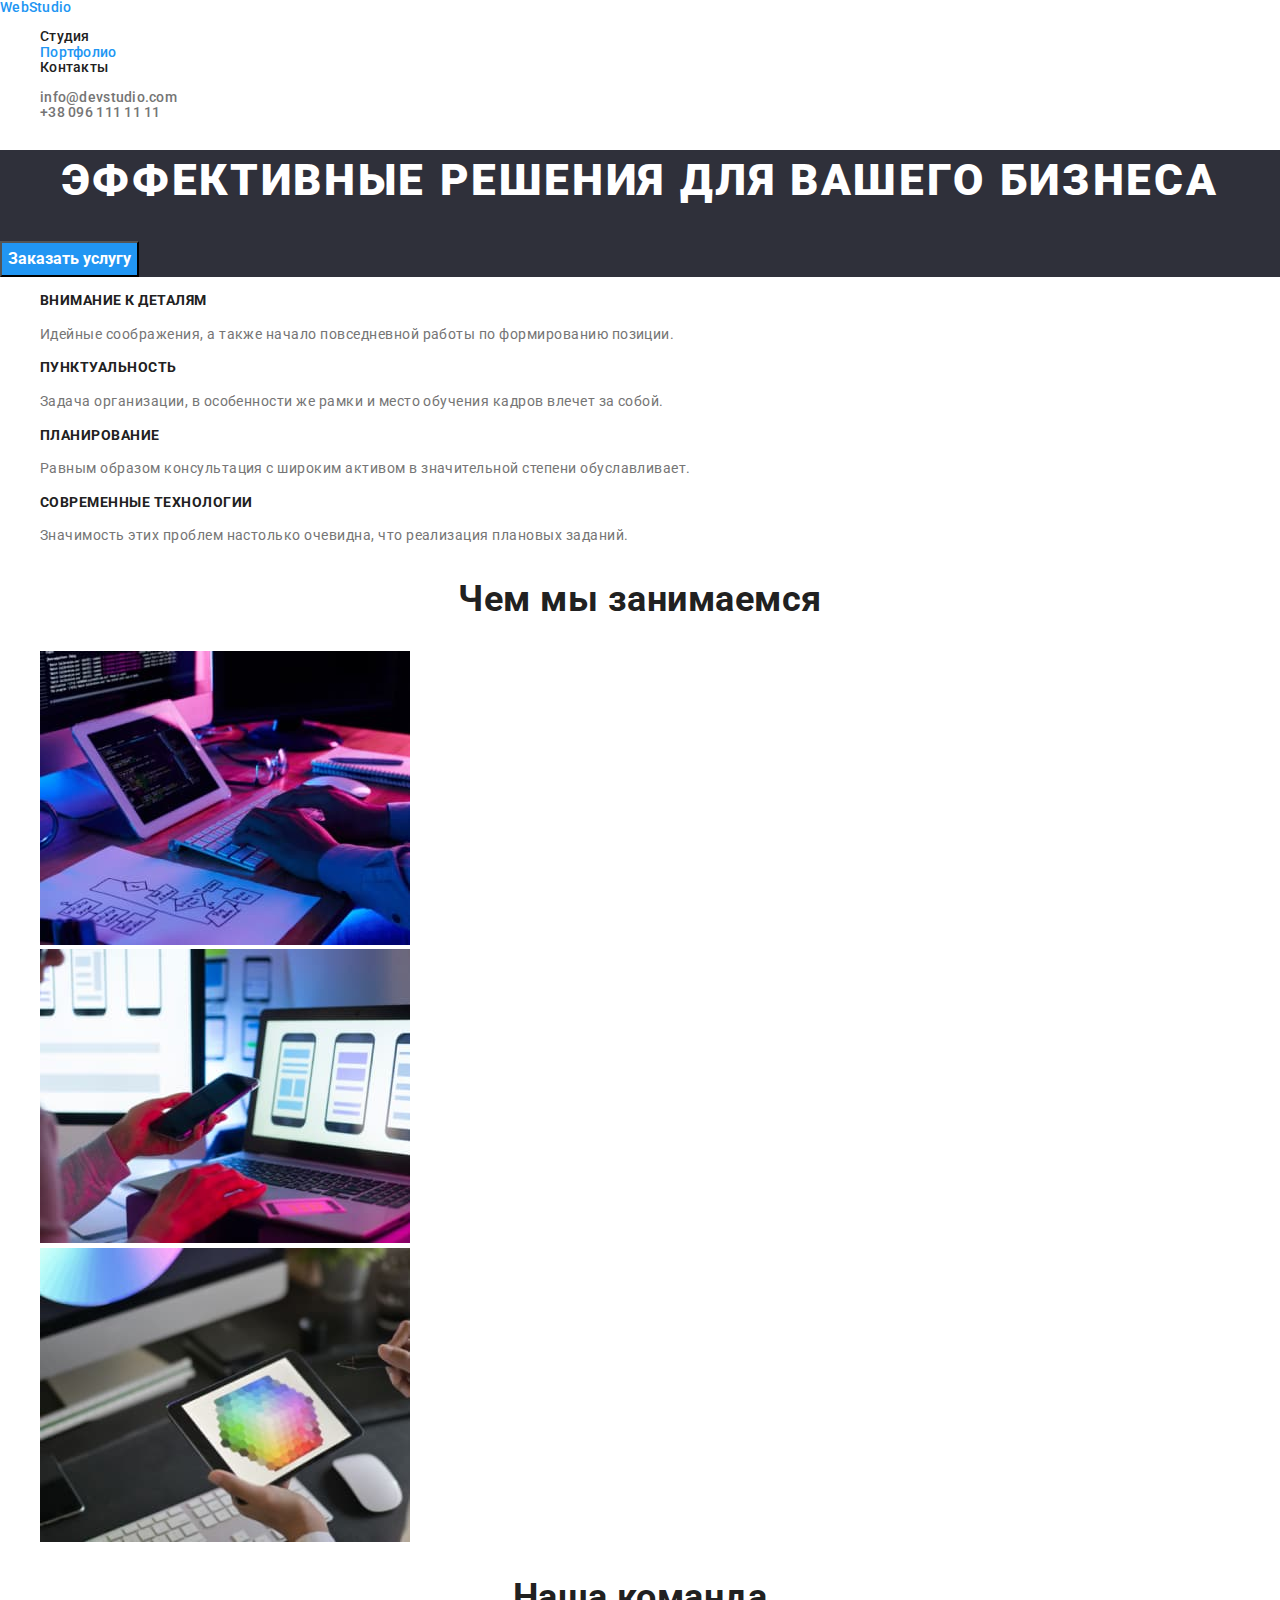
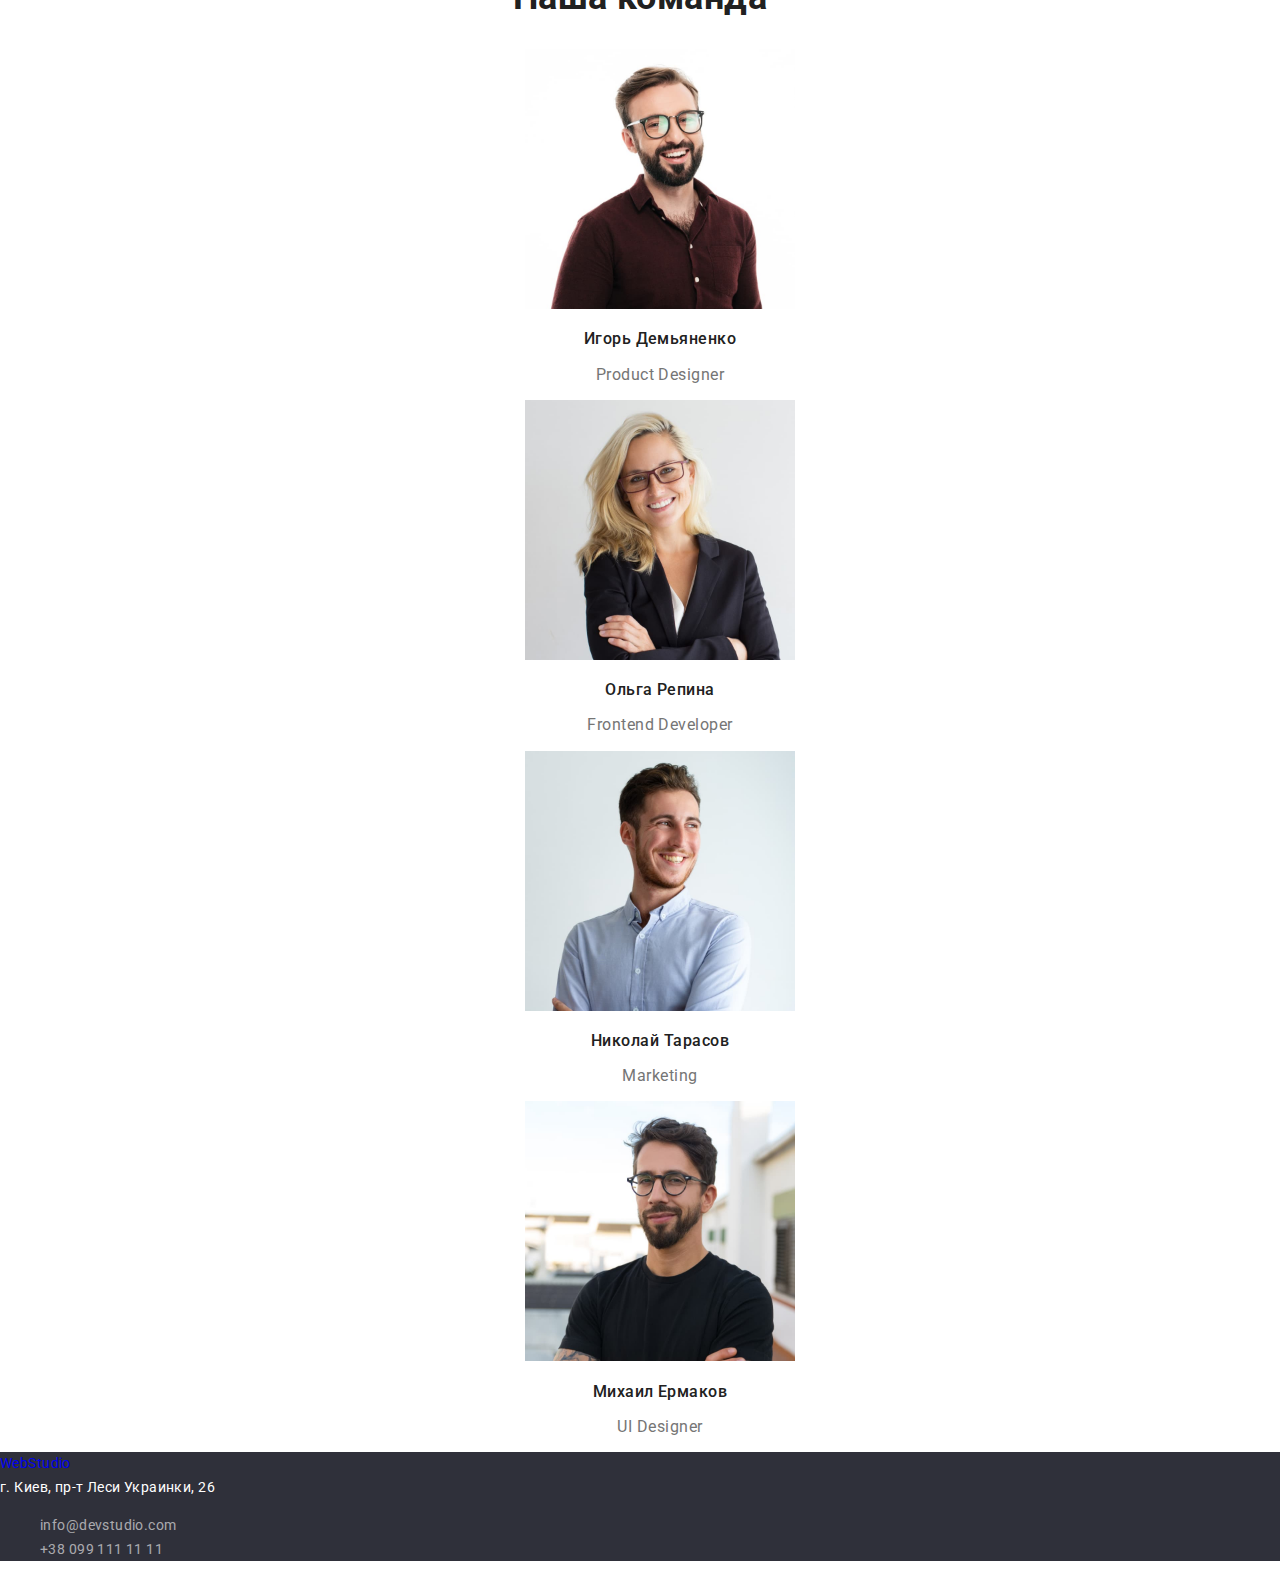
==== index.html @ d7a7aff6 "create a homework 2" ====
<!DOCTYPE html>
<html lang="ru">
<head>  
    <meta charset="UTF-8">
    <meta name="viewport" content="width=device-width, initial-scale=1.0">
    <title>Web Studio</title>
    <link rel="preconnect" href="https://fonts.gstatic.com">
    <link href="https://fonts.googleapis.com/css2?family=Roboto:wght@400;500;700;900&display=swap" rel="stylesheet">
    <link rel="stylesheet" href="https://cdnjs.cloudflare.com/ajax/libs/modern-normalize/1.0.0/modern-normalize.min.css">
    <link rel="stylesheet" href="./css/style.css">
</head>
<body>
    <!--Шапка сторінки з логотипом та навігацією-->
    <header class="header">
        <nav>
        <a href="./index.html"> <span>Web</span>Studio</a>
            <ul class="site-nav list">
                <li><a href="./index.html" class="link">Студия</a></li>
                <li><a href="/portfolio.html" class="link current">Портфолио</a></li>
                <li><a href="" class="link">Контакты</a></li>
            </ul>
        </nav>
        <ul>
            <li><a href="mailto:info@devstudio.com" class="communication">info@devstudio.com</a></li>
            <li><a href="tel:+380961111111" class="communication">+38 096 111 11 11</a></li>
        </ul>
    </header>
    <!--Основна частина-->
    <main>
        <section class="hero">
            <h1 class="hero-title">Эффективные решения для вашего бизнеса</h1>
            <button type="button" class="btn">Заказать услугу</button>
        </section>
        <section>
            <ul class="features list">
                <li>
                    <h3 class="features-title">Внимание к деталям</h3>
                    <p class="features-text">
                        Идейные соображения, а также начало повседневной работы по
                        формированию позиции.
                    </p>
                </li>
                <li>
                    <h3 class="features-title">Пунктуальность</h3>
                    <p class="features-text">
                        Задача организации, в особенности же рамки и место обучения кадров
                        влечет за собой.
                    </p>
                </li>
                <li>
                    <h3 class="features-title">Планирование</h3>
                    <p class="features-text">
                        Равным образом консультация с широким активом в значительной
                        степени обуславливает.
                    </p>
                </li>
                <li>
                    <h3 class="features-title">Современные технологии</h3>
                    <p class="features-text">
                        Значимость этих проблем настолько очевидна, что реализация
                        плановых заданий.
                    </p>
                </li>
            </ul>
        </section>
        <section class="section">
            <h2 class="section-title">Чем мы занимаемся</h2>
            <ul class="list">
                <li>
                    <img src="./images/block1(1).jpg" alt="the programmer writes the code" width="370" height="294" />
                </li>
                <li>
                    <img src="./images/block1(2).jpg" alt="adaptive layout" width="370" height="294" />
                </li>
                <li>
                    <img src="./images/block1(3).jpg" alt="choice of color palette" width="370" height="294" />
                </li>
            </ul>
        </section>
        <section class="section team">
            <h2 class="section-title">Наша команда</h2>
            <ul class="list">
                <li>
                    <img src="./images/block2(1).jpg" alt="photo by Igor Demyanenko*" width="270" height="260" />
                    <h3 class="team-name">Игорь Демьяненко</h3>
                    <p lang="en" class="team-position">Product Designer</p>
                </li>
                <li>
                    <img src="./images/block2(2).jpg" alt="photo by Olga Repina*" width="270" height="260" />
                    <h3 class="team-name">Ольга Репина</h3>
                    <p lang="en" class="team-position">Frontend Developer</p>
                </li>
                <li>
                    <img src="./images/block2(3).jpg" alt="photo by Nikolay Tarasov*" width="270" height="260" />
                    <h3 class="team-name">Николай Тарасов</h3>
                    <p lang="en" class="team-position">Marketing</p>
                </li>
                <li>
                    <img src="./images/block2(4_).jpg" alt="photo by Mikhail Ermakov*" width="270" height="260" />
                    <h3 class="team-name">Михаил Ермаков</h3>
                    <p lang="en" class="team-position">UI Designer</p>
                </li>
            </ul>
        </section>
    </main>
    <!--Футер з логотипом і контактами -->
    <footer class="footer">
        <a href="./index.html"><span>Web</span>Studio</a>
        <address class="address">г. Киев, пр-т Леси Украинки, 26</address>
        <ul>
            <li><a href="mailto:info@devstudio.com" class="communication">info@devstudio.com</a></li>
            <li><a href="tel:+380991111111" class="communication">+38 099 111 11 11</a></li>
        </ul>
    </footer>
</body>
</html>
---- css/style.css ----
/* Колір основного тексту # 757575 */
/* Вторинний колір тексту # 212121 */
/* Білий #FFFFFF */
/* Акцент # 2196F3 */
/* Вторинний колір фону # 2F303A */
/* Третинний колір фону # F5F4FA */
/* Колір основних контактів rgba (255, 255, 255, 0.6) */
:root {
  --primary-text-color: #757575;
  --secondary-text-color: #212121;
  --primary-communication-color: rgba(255, 255, 255, 0.6);
  --accent-color: #2196f3;
  --primary-white-color: #ffffff;
  --secondary-bg-color: #2f303a;
  --tertiary-bg-color: #f5f4fa;
}

* {
  text-decoration: none;
  list-style: none;
}

body {
  font-family: "Roboto", sans-serif;
  background-color: var(--primary-white-color);
  color: var(--primary-text-color);
}

/* Site nav */

.site-nav .link {
  color: var(--secondary-text-color);
}

.site-nav .link.current {
  color: var(--accent-color);
}

.header {
  font-weight: 500;
  font-size: 14px;
  line-height: 1.1;
  letter-spacing: 0.02em;
}
.header a:hover,
.header a:focus {
  color: var(--accent-color);
}

.header .communication {
  color: var(--primary-text-color);
}

/* Hero */

.hero {
  background-color: var(--secondary-bg-color);
}

.hero-title {
  font-weight: 900;
  font-size: 44px;
  line-height: 1.4;
  text-align: center;
  letter-spacing: 0.06em;
  text-transform: uppercase;
  color: var(--primary-white-color);
}

.btn {
  font-weight: 700;
  font-size: 16px;
  line-height: 1.9;
  color: var(--primary-white-color);
  background-color: var(--accent-color);
}

/* Section */

.section,
.features {
  letter-spacing: 0.03em;
}

.section-title {
  font-weight: 700;
  font-size: 36px;
  line-height: 1.2;
  text-align: center;
  color: var(--secondary-text-color);
}

/* Features */

.features-title {
  font-weight: 700;
  font-size: 14px;
  line-height: 1.1;
  text-transform: uppercase;
  color: var(--secondary-text-color);
}

.features-text {
  font-size: 14px;
  line-height: 1.7;
}

/* Team */

.team li {
  text-align: center;
}

.team-name {
  font-weight: 500;
  font-size: 16px;
  line-height: 1.2;
  color: var(--secondary-text-color);
}

.team-position {
  font-size: 16px;
  line-height: 1.2;
}

/* Footer */

.footer {
  font-size: 14px;
  line-height: 1.7;
  letter-spacing: 0.03em;
  background-color: var(--secondary-bg-color);
}

.address {
  font-style: normal;
  color: var(--primary-white-color);
}

.footer .communication {
  color: var(--primary-communication-color);
}

/* Список перемикачів */

button {
  font-family: inherit;
  background-color: var(--tertiary-bg-color);
}
.buttons [type="button"]:hover,
.buttons [type="button"]:focus {
  background-color: var(--accent-color);
}

/* Список проектів */

.project-title {
  font-weight: 700;
  font-size: 18px;
  line-height: 2;
  letter-spacing: 0.06em;
  color: var(--secondary-text-color);
}

.project-text {
  font-size: 16px;
  line-height: 1.9;
  letter-spacing: 0.03em;
  color: var(--primary-text-color);
}
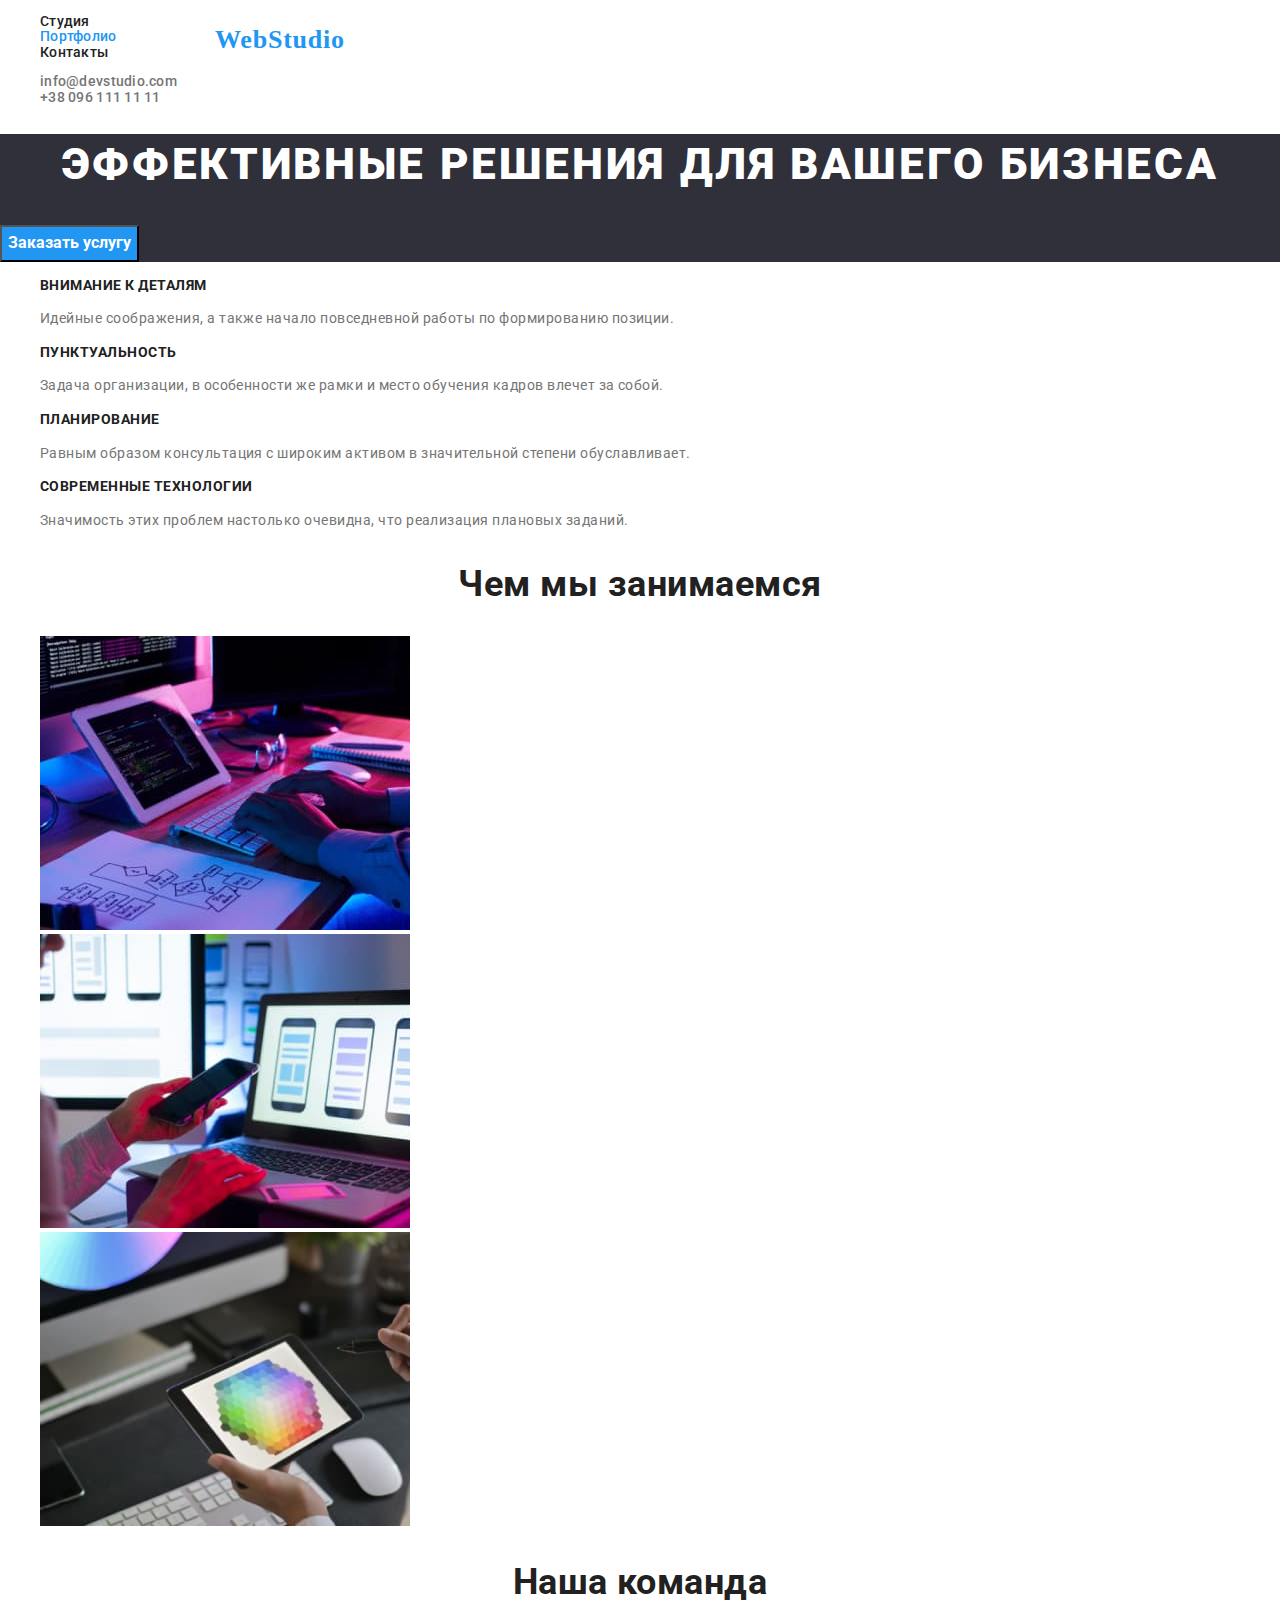
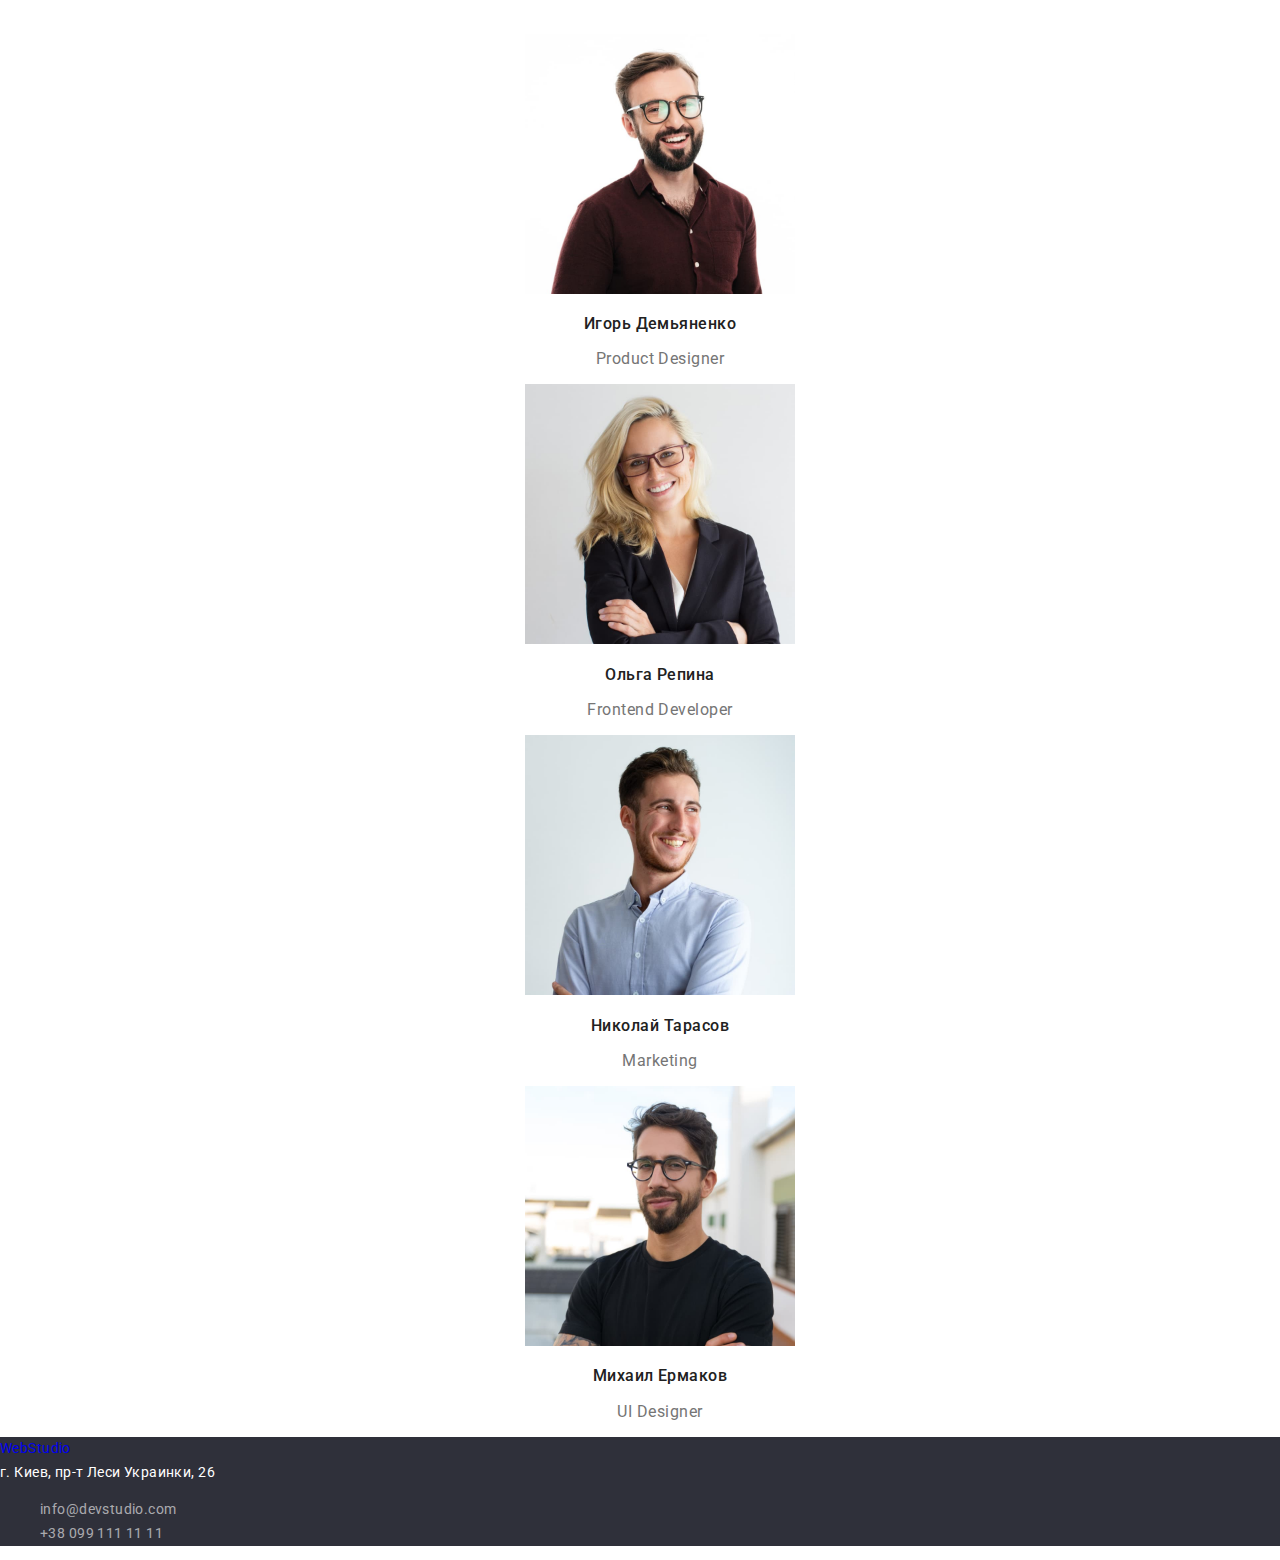
==== commit a6bf2fb3: "add corect the CSS of "Web Studio"" ====
--- a/index.html
+++ b/index.html
@@ -13,7 +13,7 @@
     <!--Шапка сторінки з логотипом та навігацією-->
     <header class="header">
         <nav>
-        <a href="./index.html"> <span>Web</span>Studio</a>
+        <a href="./index.html" class="name"> <span>Web</span>Studio</a>
             <ul class="site-nav list">
                 <li><a href="./index.html" class="link">Студия</a></li>
                 <li><a href="/portfolio.html" class="link current">Портфолио</a></li>
--- a/css/style.css
+++ b/css/style.css
@@ -51,6 +51,24 @@
   color: var(--primary-text-color);
 }
 
+.header .name {
+  position: absolute;
+width: 145px;
+height: 31px;
+left: 215px;
+top: 24px;
+
+font-family: Raleway;
+font-style: normal;
+font-weight: bold;
+font-size: 26px;
+line-height: 31px;
+/* identical to box height */
+
+letter-spacing: 0.03em;
+
+color: #2196F3;
+}
 /* Hero */
 
 .hero {
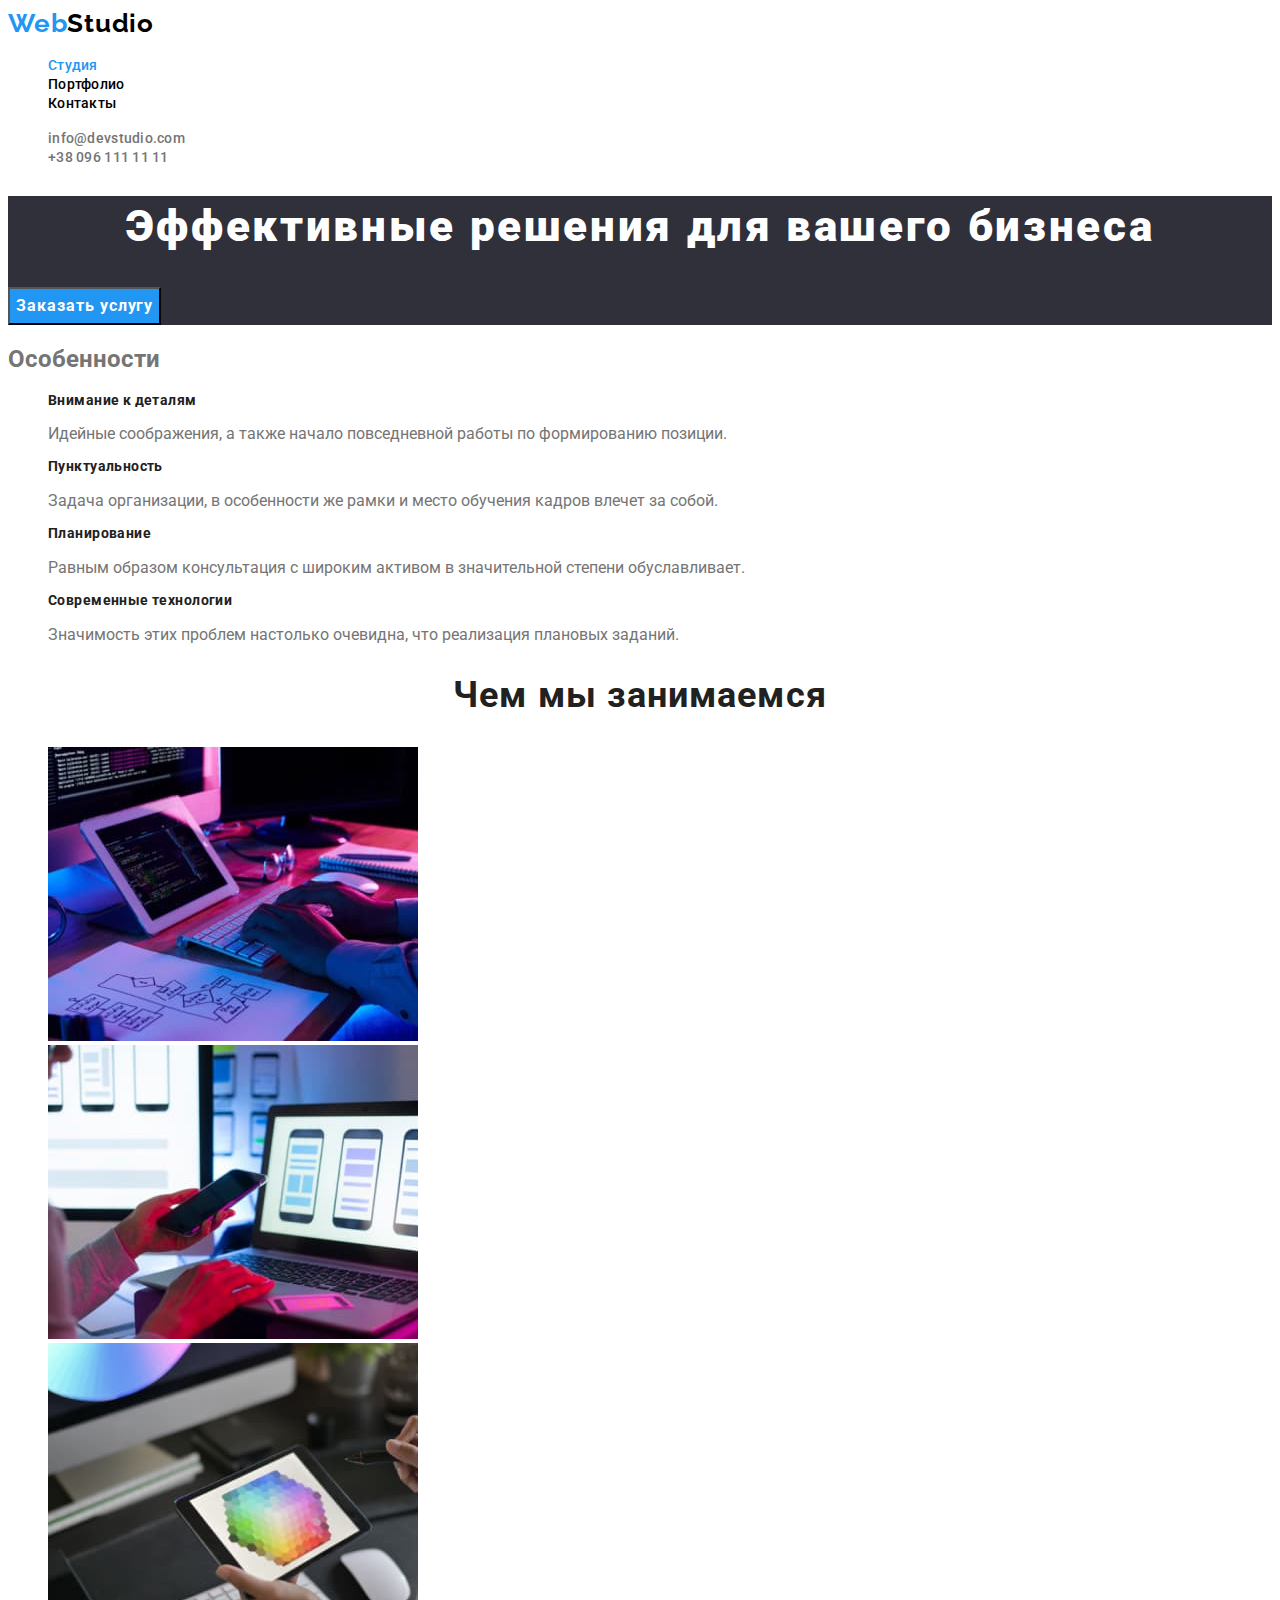
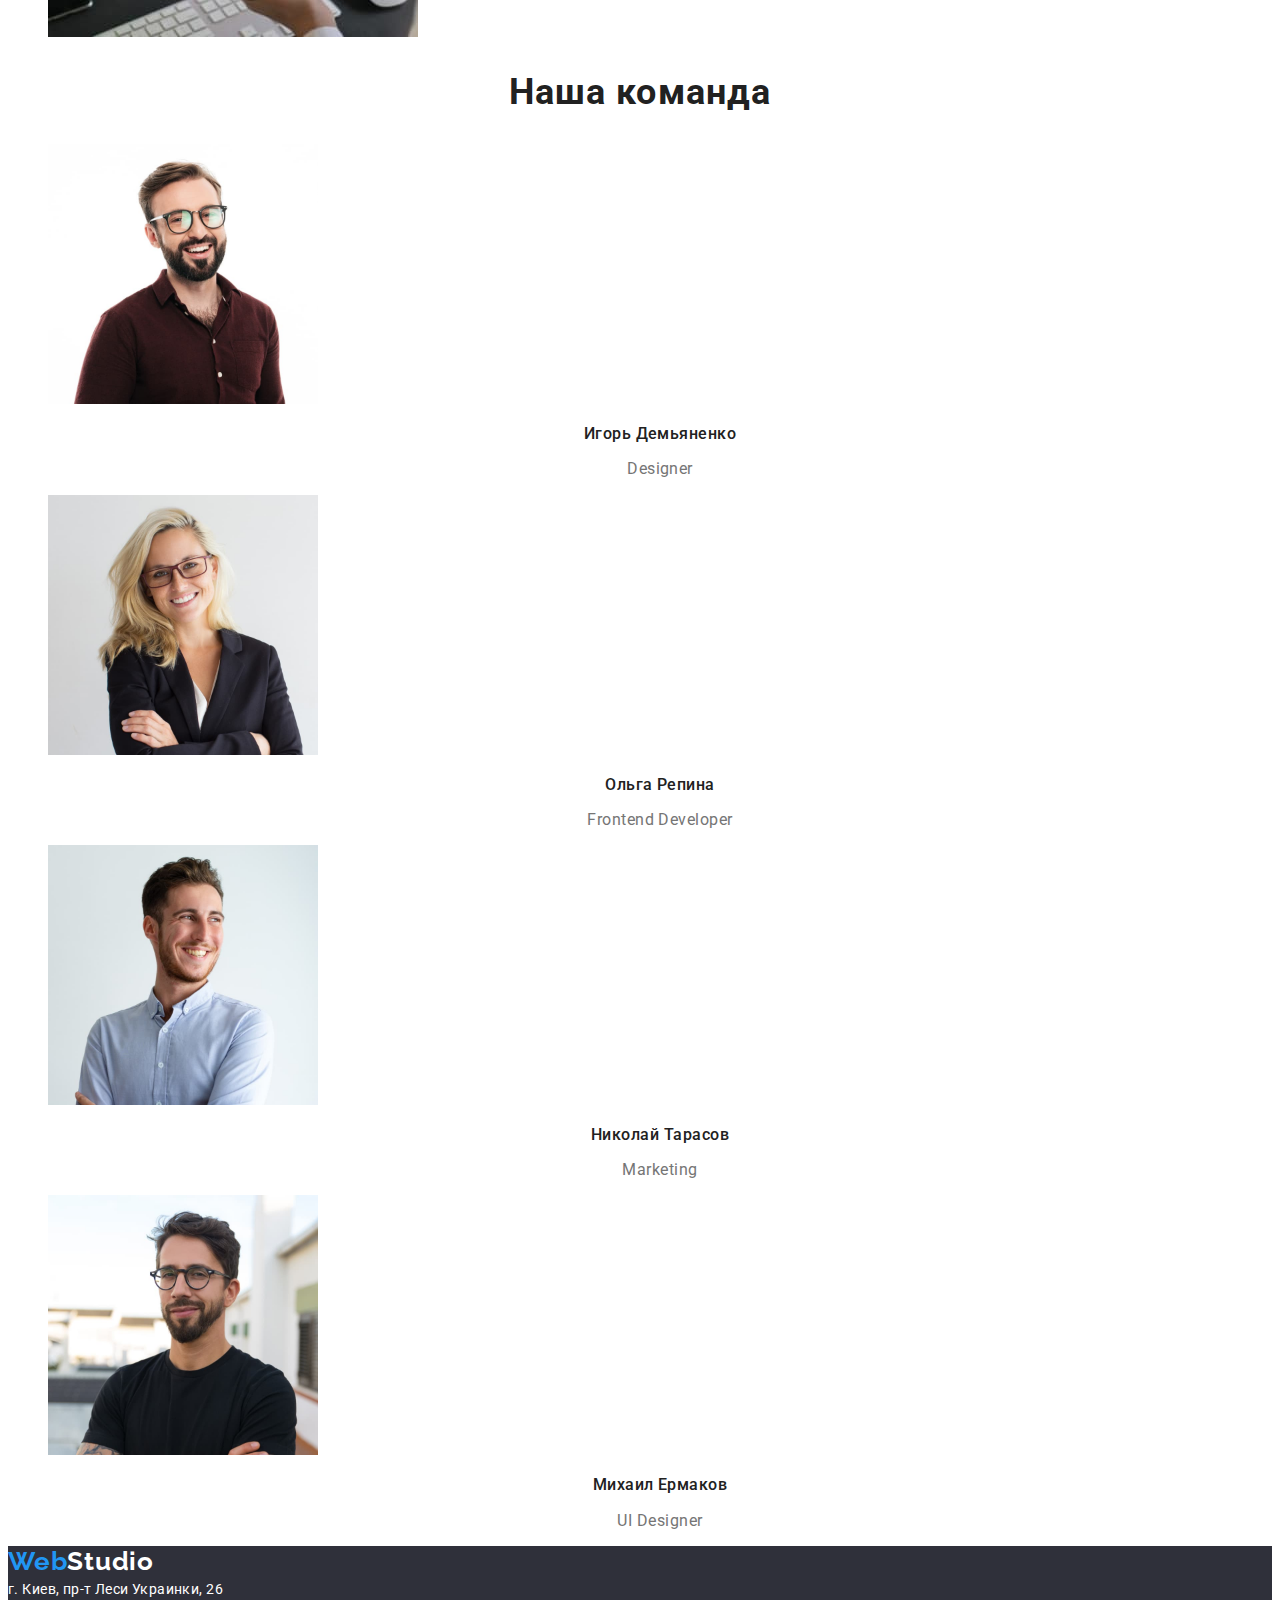
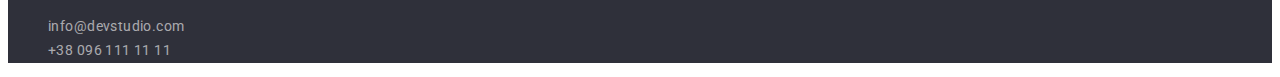
==== commit 9349892d: "correction of the whole project" ====
--- a/index.html
+++ b/index.html
@@ -1,116 +1,120 @@
 <!DOCTYPE html>
 <html lang="ru">
-<head>  
+
+<head>
     <meta charset="UTF-8">
+    <meta http-equiv="X-UA-Compatible" content="IE=edge">
     <meta name="viewport" content="width=device-width, initial-scale=1.0">
-    <title>Web Studio</title>
-    <link rel="preconnect" href="https://fonts.gstatic.com">
-    <link href="https://fonts.googleapis.com/css2?family=Roboto:wght@400;500;700;900&display=swap" rel="stylesheet">
-    <link rel="stylesheet" href="https://cdnjs.cloudflare.com/ajax/libs/modern-normalize/1.0.0/modern-normalize.min.css">
+    <title>Document</title>
+    <link href="https://fonts.googleapis.com/css2?family=Raleway:wght@700&family=Roboto:wght@400;500;700;900&display=swap"
+    rel="stylesheet">
     <link rel="stylesheet" href="./css/style.css">
 </head>
+
 <body>
-    <!--Шапка сторінки з логотипом та навігацією-->
-    <header class="header">
+    <!--Шапка сайта-->
+    <header>
         <nav>
-        <a href="./index.html" class="name"> <span>Web</span>Studio</a>
-            <ul class="site-nav list">
-                <li><a href="./index.html" class="link">Студия</a></li>
-                <li><a href="/portfolio.html" class="link current">Портфолио</a></li>
+            <a class="logo" href="">
+                <span>Web</span>Studio</a>
+            <ul class="site-nav-list">
+                <li><a href="./" class="link-current">Студия</a></li>
+                <li><a href="./portfolio.html" class="link">Портфолио</a></li>
                 <li><a href="" class="link">Контакты</a></li>
             </ul>
         </nav>
-        <ul>
-            <li><a href="mailto:info@devstudio.com" class="communication">info@devstudio.com</a></li>
-            <li><a href="tel:+380961111111" class="communication">+38 096 111 11 11</a></li>
+        <ul class="contacts-nav">
+            <li><a href="info@devstudio.com">info@devstudio.com</a></li>
+            <li><a href="+380961111111">+38 096 111 11 11</a></li>
         </ul>
     </header>
-    <!--Основна частина-->
+    <!--Основна секція-->
     <main>
+        <!--Блок герой-->
         <section class="hero">
             <h1 class="hero-title">Эффективные решения для вашего бизнеса</h1>
-            <button type="button" class="btn">Заказать услугу</button>
+            <button type="button" class="hero-button">Заказать услугу</button>
         </section>
-        <section>
-            <ul class="features list">
+        <!--Особливаості-->
+        <section class="section">
+            <h2>Особенности</h2>
+            <ul class="fetures">
                 <li>
-                    <h3 class="features-title">Внимание к деталям</h3>
-                    <p class="features-text">
-                        Идейные соображения, а также начало повседневной работы по
-                        формированию позиции.
+                    <h3 class="title">Внимание к деталям</h3>
+                    <p class="text">Идейные соображения, а также начало повседневной работы по формированию позиции.</p>
+                </li>
+                <li>
+                    <h3 class="title">Пунктуальность</h3>
+                    <p class="text">Задача организации, в особенности же рамки и место обучения кадров влечет за собой.
                     </p>
                 </li>
                 <li>
-                    <h3 class="features-title">Пунктуальность</h3>
-                    <p class="features-text">
-                        Задача организации, в особенности же рамки и место обучения кадров
-                        влечет за собой.
+                    <h3 class="title">Планирование</h3>
+                    <p class="text">Равным образом консультация с широким активом в значительной степени обуславливает.
                     </p>
                 </li>
                 <li>
-                    <h3 class="features-title">Планирование</h3>
-                    <p class="features-text">
-                        Равным образом консультация с широким активом в значительной
-                        степени обуславливает.
-                    </p>
+                    <h3 class="title">Современные технологии</h3>
+                    <p class="text">Значимость этих проблем настолько очевидна, что реализация плановых заданий.</p>
+                </li>
+
+            </ul>
+        </section>
+        <!--Чим ми займаємось-->
+        <section class="section">
+            <h2 class="section-title">Чем мы занимаемся</h2>
+            <ul>
+                <li>
+                    <img src="./images/block1(1).jpg" alt="Монитор, планшет и клавиатура на столе" width="370
+            " />
                 </li>
                 <li>
-                    <h3 class="features-title">Современные технологии</h3>
-                    <p class="features-text">
-                        Значимость этих проблем настолько очевидна, что реализация
-                        плановых заданий.
-                    </p>
+                    <img src="./images/block1(2).jpg" alt="Монитор, ноутбук на столе и телефон в руке" width="370
+            " />
+                </li>
+                <li>
+                    <img src="./images/block1(3).jpg" alt="планшет со стилусом в руках на фоне стола с компьютером" width="370
+            " />
                 </li>
             </ul>
         </section>
+        <!--Наша команда-->
         <section class="section">
-            <h2 class="section-title">Чем мы занимаемся</h2>
-            <ul class="list">
+            <h2 class="section-title">Наша команда</h2>
+            <ul class="team">
                 <li>
-                    <img src="./images/block1(1).jpg" alt="the programmer writes the code" width="370" height="294" />
+                    <img src="./images/block2(1).jpg" alt="Бородатый мужчина в бордовой рубашке" width="270" height="260" />
+                    <h3 class="name">Игорь Демьяненко</h3>
+                    <p class="position">Designer</p>
                 </li>
                 <li>
-                    <img src="./images/block1(2).jpg" alt="adaptive layout" width="370" height="294" />
+                    <img src="./images/block2(2).jpg" alt="Девушка блондинка в очках" width="270" height="260" />
+                    <h3 class="name">Ольга Репина</h3>
+                    <p class="position">Frontend Developer</p>
                 </li>
                 <li>
-                    <img src="./images/block1(3).jpg" alt="choice of color palette" width="370" height="294" />
-                </li>
-            </ul>
-        </section>
-        <section class="section team">
-            <h2 class="section-title">Наша команда</h2>
-            <ul class="list">
-                <li>
-                    <img src="./images/block2(1).jpg" alt="photo by Igor Demyanenko*" width="270" height="260" />
-                    <h3 class="team-name">Игорь Демьяненко</h3>
-                    <p lang="en" class="team-position">Product Designer</p>
+                    <img src="./images/block2(3).jpg" alt="Парень в голубой рубашке улыбается" width="270" height="260" />
+                    <h3 class="name">Николай Тарасов</h3>
+                    <p class="position">Marketing</p>
                 </li>
                 <li>
-                    <img src="./images/block2(2).jpg" alt="photo by Olga Repina*" width="270" height="260" />
-                    <h3 class="team-name">Ольга Репина</h3>
-                    <p lang="en" class="team-position">Frontend Developer</p>
-                </li>
-                <li>
-                    <img src="./images/block2(3).jpg" alt="photo by Nikolay Tarasov*" width="270" height="260" />
-                    <h3 class="team-name">Николай Тарасов</h3>
-                    <p lang="en" class="team-position">Marketing</p>
-                </li>
-                <li>
-                    <img src="./images/block2(4_).jpg" alt="photo by Mikhail Ermakov*" width="270" height="260" />
-                    <h3 class="team-name">Михаил Ермаков</h3>
-                    <p lang="en" class="team-position">UI Designer</p>
+                    <img src="./images/block2(4_).jpg" alt="Парень в очках и черной футболке" width="270" height="260" />
+                    <h3 class="name">Михаил Ермаков</h3>
+                    <p class="position">UI Designer</p>
                 </li>
             </ul>
         </section>
     </main>
-    <!--Футер з логотипом і контактами -->
+    <!--Підвал-->
     <footer class="footer">
-        <a href="./index.html"><span>Web</span>Studio</a>
-        <address class="address">г. Киев, пр-т Леси Украинки, 26</address>
-        <ul>
-            <li><a href="mailto:info@devstudio.com" class="communication">info@devstudio.com</a></li>
-            <li><a href="tel:+380991111111" class="communication">+38 099 111 11 11</a></li>
+        <a class="footer-logo" href="">
+            <span>Web</span>Studio</a>
+        <address class="footer-address">г. Киев, пр-т Леси Украинки, 26</address>
+        <ul class="footer-contacts-list">
+            <li><a href="info@devstudio.com" class="footer-contacts-list-link">info@devstudio.com</a></li>
+            <li><a href="+380961111111" class="footer-contacts-list-link">+38 096 111 11 11</a></li>
         </ul>
     </footer>
 </body>
+
 </html>--- a/css/style.css
+++ b/css/style.css
@@ -1,188 +1,214 @@
-/* Колір основного тексту # 757575 */
-/* Вторинний колір тексту # 212121 */
-/* Білий #FFFFFF */
-/* Акцент # 2196F3 */
-/* Вторинний колір фону # 2F303A */
-/* Третинний колір фону # F5F4FA */
-/* Колір основних контактів rgba (255, 255, 255, 0.6) */
 :root {
   --primary-text-color: #757575;
-  --secondary-text-color: #212121;
-  --primary-communication-color: rgba(255, 255, 255, 0.6);
+  --title-text-color: #212121;
   --accent-color: #2196f3;
-  --primary-white-color: #ffffff;
-  --secondary-bg-color: #2f303a;
-  --tertiary-bg-color: #f5f4fa;
-}
-
-* {
+  --background-color: #ffffff;
+}
+
+body {
+  color: var(--primary-text-color);
+  background-color: #ffffff;
+  font-family: roboto, sans-serif;
+}
+a {
   text-decoration: none;
+}
+
+/*шапка сайту*/
+ul {
   list-style: none;
 }
-
-body {
-  font-family: "Roboto", sans-serif;
-  background-color: var(--primary-white-color);
-  color: var(--primary-text-color);
-}
-
-/* Site nav */
-
-.site-nav .link {
-  color: var(--secondary-text-color);
-}
-
-.site-nav .link.current {
-  color: var(--accent-color);
-}
-
-.header {
-  font-weight: 500;
-  font-size: 14px;
-  line-height: 1.1;
+/*logo*/
+.logo {
+  color: #000000;
+  font-family: Raleway, sans-serif;
+  font-weight: 700;
+  font-size: 26px;
+  line-height: 1.2;
+  letter-spacing: 0.03em;
+}
+
+span {
+  color: var(--accent-color);
+}
+
+/*шапка навігації*/
+.site-nav-list .link-current {
+  color: var(--accent-color);
+
+  font-weight: 500;
+  font-size: 14px;
+  line-height: 1.14;
   letter-spacing: 0.02em;
 }
-.header a:hover,
-.header a:focus {
-  color: var(--accent-color);
-}
-
-.header .communication {
-  color: var(--primary-text-color);
-}
-
-.header .name {
-  position: absolute;
-width: 145px;
-height: 31px;
-left: 215px;
-top: 24px;
-
-font-family: Raleway;
-font-style: normal;
-font-weight: bold;
-font-size: 26px;
-line-height: 31px;
-/* identical to box height */
-
-letter-spacing: 0.03em;
-
-color: #2196F3;
-}
-/* Hero */
-
+.site-nav-list .link {
+  color: #000000;
+
+  font-weight: 500;
+  font-size: 14px;
+  line-height: 1.14;
+  letter-spacing: 0.02em;
+}
+.site-nav-list .link:hover,
+.site-nav-list .link:focus {
+  color: var(--accent-color);
+}
+
+.contacts-nav a {
+  color: var(--primary-text-color);
+
+  font-weight: 500;
+  font-size: 14px;
+  line-height: 1.14;
+  letter-spacing: 0.02em;
+}
+.contacts-nav a:focus,
+.contacts-nav a:hover {
+  color: var(--accent-color);
+}
+
+/*секції*/
+.section-title {
+  color: var(--title-text-color);
+
+  font-weight: 700;
+  font-size: 36px;
+  line-height: 1.2;
+  text-align: center;
+  letter-spacing: 0.03em;
+}
+
+/*особливості*/
+.fetures .title {
+  color: var(--title-text-color);
+
+  font-weight: 700;
+  font-size: 14px;
+  line-height: 1.14;
+  letter-spacing: 0.03em;
+}
+
+.feture .text {
+  color: var(--primary-text-color);
+
+  font-size: 14px;
+  line-height: 1.7;
+  letter-spacing: 0.03em;
+}
+
+.title {
+  color: var(--title-text-color);
+}
+
+/*наша команда*/
+.team .name {
+  color: var(--title-text-color);
+
+  font-weight: 500;
+  font-size: 16px;
+  line-height: 1.2;
+  text-align: center;
+  letter-spacing: 0.03em;
+}
+
+.team .position {
+  color: var(--primary-text-color);
+
+  font-size: 16px;
+  line-height: 1.2;
+  text-align: center;
+  letter-spacing: 0.03em;
+}
+/*блок герой*/
 .hero {
-  background-color: var(--secondary-bg-color);
-}
-
+  background-color: #2f303a;
+}
 .hero-title {
+  color: var(--background-color);
+
   font-weight: 900;
   font-size: 44px;
   line-height: 1.4;
   text-align: center;
   letter-spacing: 0.06em;
-  text-transform: uppercase;
-  color: var(--primary-white-color);
-}
-
-.btn {
-  font-weight: 700;
-  font-size: 16px;
-  line-height: 1.9;
-  color: var(--primary-white-color);
+}
+.hero-button {
+  color: var(--background-color);
+
   background-color: var(--accent-color);
-}
-
-/* Section */
-
-.section,
-.features {
-  letter-spacing: 0.03em;
-}
-
-.section-title {
-  font-weight: 700;
-  font-size: 36px;
-  line-height: 1.2;
-  text-align: center;
-  color: var(--secondary-text-color);
-}
-
-/* Features */
-
-.features-title {
-  font-weight: 700;
-  font-size: 14px;
-  line-height: 1.1;
-  text-transform: uppercase;
-  color: var(--secondary-text-color);
-}
-
-.features-text {
+
+  font-family: Roboto;
+  font-style: normal;
+  font-weight: 700;
+  font-size: 16px;
+  line-height: 2;
+  letter-spacing: 0.06em;
+}
+
+/*Footer*/
+.footer,
+.footer-address {
+  color: #ffffff;
+  background-color: #2f303a;
+
+  font-family: Roboto;
+  font-style: normal;
+  font-weight: 400;
   font-size: 14px;
   line-height: 1.7;
-}
-
-/* Team */
-
-.team li {
-  text-align: center;
-}
-
-.team-name {
-  font-weight: 500;
-  font-size: 16px;
-  line-height: 1.2;
-  color: var(--secondary-text-color);
-}
-
-.team-position {
-  font-size: 16px;
-  line-height: 1.2;
-}
-
-/* Footer */
-
-.footer {
-  font-size: 14px;
-  line-height: 1.7;
-  letter-spacing: 0.03em;
-  background-color: var(--secondary-bg-color);
-}
-
-.address {
+  letter-spacing: 0.03em;
+}
+.footer-logo {
+  color: #ffffff;
+
+  font-family: Raleway;
   font-style: normal;
-  color: var(--primary-white-color);
-}
-
-.footer .communication {
-  color: var(--primary-communication-color);
-}
-
-/* Список перемикачів */
-
-button {
+  font-weight: 700;
+  font-size: 26px;
+  line-height: 1.2;
+  letter-spacing: 0.03em;
+}
+.footer-contacts-list-link {
+  color: rgba(255, 255, 255, 0.6);
+}
+.footer-contacts-list-link:hover,
+.footer-contacts-list-link:focus {
+  color: var(--accent-color);
+}
+
+/*PORTFOLIO*/
+
+/*filters*/
+
+.filter-button {
+  color: var(--title-text-color);
   font-family: inherit;
-  background-color: var(--tertiary-bg-color);
-}
-.buttons [type="button"]:hover,
-.buttons [type="button"]:focus {
+  cursor: pointer;
+  font-weight: 500;
+  line-height: 1.6;
+  letter-spacing: 0.03em;
+}
+.filter-button:hover,
+.filter-button:focus {
+  color: var(--background-color);
   background-color: var(--accent-color);
 }
 
-/* Список проектів */
-
-.project-title {
+/*приклади робіт*/
+
+.examples-titel {
+  color: var(--title-text-color);
+
   font-weight: 700;
   font-size: 18px;
   line-height: 2;
   letter-spacing: 0.06em;
-  color: var(--secondary-text-color);
-}
-
-.project-text {
-  font-size: 16px;
-  line-height: 1.9;
-  letter-spacing: 0.03em;
-  color: var(--primary-text-color);
-}
+}
+
+.examples-type {
+  color: var(--primary-text-color);
+
+  font-size: 16px;
+  line-height: 1.8;
+  letter-spacing: 0.03em;
+}
